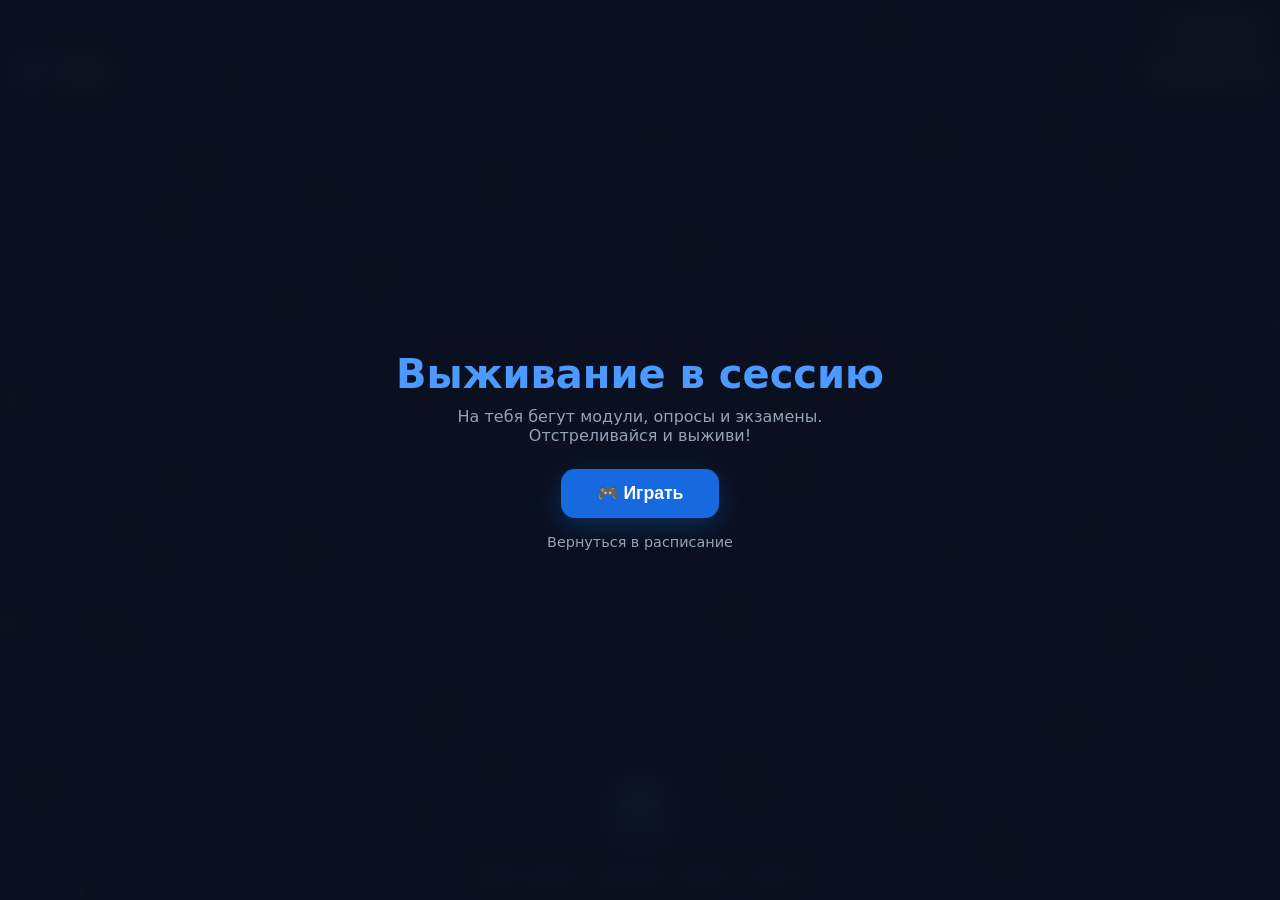
==== game.html @ 2bcfdd50 "The fifty-four part is ready" ====
<!DOCTYPE html>
<html lang="ru">
<head>
  <meta charset="UTF-8">
  <meta name="viewport" content="width=device-width, initial-scale=1.0, maximum-scale=1.0, user-scalable=no, viewport-fit=cover">
  <link rel="icon" type="image/png" href="img/favicon.png">
  <title>Выживание в сессию — ПараЗвёзд</title>
  <link rel="stylesheet" href="game.css">
</head>
<body>

  <div class="game-wrapper">
    <a href="schedule.html" class="btn-back">← Назад</a>
    
    <div class="ui-overlay">
      <div class="ui-health">HP: <span id="hpText">100</span></div>
      <div class="ui-score">Оценка: <span id="scoreText">0</span></div>
    </div>

    <canvas id="gameCanvas"></canvas>
    
    <div class="controls-hint desktop-only">
      <span>WASD / Стрелки — движение</span>
      <span>Пробел — стрелять</span>
    </div>
    <div class="controls-hint mobile-only">
      <span>Води пальцем — двигайся</span>
      <span>Стрельба автоматическая</span>
    </div>

    <!-- Экран старта (общий для всех) -->
    <div id="startScreen" class="game-over-overlay show">
      <h2 style="color: #4C9AFF; font-size: 2.5rem; margin-bottom: 10px;">Выживание в сессию</h2>
      <p id="startHint">На тебя бегут модули, опросы и экзамены.<br>Отстреливайся и выживи!</p>
      <button class="btn-restart" onclick="startGame()">🎮 Играть</button>
      <a href="schedule.html" class="btn-back-menu">Вернуться в расписание</a>
    </div>

    <!-- Экран проигрыша -->
    <div id="gameOver" class="game-over-overlay">
      <h2>Отчислен! 💀</h2>
      <p>Ты продержался: <span id="finalScore">0</span> очков</p>
      <button class="btn-restart" onclick="startGame()">Попробовать снова</button>
      <a href="schedule.html" class="btn-back-menu">Вернуться в расписание</a>
    </div>
  </div>

  <script src="game.js"></script>
</body>
</html>
---- game.css ----
* { margin: 0; padding: 0; box-sizing: border-box; }

body {
  background: #0B1120;
  color: #fff;
  font-family: 'Inter', system-ui, sans-serif;
  overflow: hidden;
  touch-action: none;
  user-select: none;
  -webkit-user-select: none;
}

#gameCanvas {
  display: block;
  position: fixed;
  top: 0; left: 0;
  width: 100vw;
  height: 100vh;
  height: 100dvh;
  z-index: 1;
}

.ui-overlay {
  position: fixed;
  top: 0; left: 0; right: 0;
  padding: 16px;
  /* Было: padding-top: max(16px, env(safe-area-inset-top)); */
  
  /* Стало: отступаем 60px сверху (чтобы уйти ниже кнопки "Назад") */
  padding-top: max(60px, env(safe-area-inset-top)); 
  
  display: flex;
  justify-content: space-between;
  pointer-events: none;
  font-weight: 800;
  font-size: 1.2rem;
  text-shadow: 0 2px 8px rgba(0, 0, 0, 0.8);
  z-index: 10;
}

.ui-health { color: #4C9AFF; }
.ui-health span { color: #fff; }
.ui-score { color: #FFD700; }
.ui-score span { color: #fff; }

.btn-back {
  position: fixed;
  top: 16px; right: 16px;
  top: max(16px, env(safe-area-inset-top));
  right: max(16px, env(safe-area-inset-right));
  background: rgba(255, 255, 255, 0.1);
  border: 1px solid rgba(255, 255, 255, 0.15);
  color: #fff;
  padding: 8px 16px;
  border-radius: 12px;
  text-decoration: none;
  font-weight: 600;
  font-size: 0.85rem;
  backdrop-filter: blur(10px);
  z-index: 20;
}

.controls-hint {
  position: fixed;
  bottom: 16px; left: 0; right: 0;
  bottom: max(16px, env(safe-area-inset-bottom));
  display: flex;
  justify-content: center;
  gap: 16px;
  font-size: 0.75rem;
  color: rgba(255, 255, 255, 0.5);
  pointer-events: none;
  z-index: 10;
  text-align: center;
}

.mobile-only { display: none; }
.desktop-only { display: flex; }

@media (max-width: 768px) {
  .desktop-only { display: none; }
  .mobile-only { display: flex; }
  
  .ui-overlay {
    font-size: 1rem;
    padding: 12px;
    padding-top: max(60px, env(safe-area-inset-top)); /* <--- Добавить */
  }
}

.game-over-overlay {
  position: fixed;
  inset: 0;
  background: rgba(11, 17, 32, 0.92);
  backdrop-filter: blur(12px);
  display: flex;
  flex-direction: column;
  align-items: center;
  justify-content: center;
  opacity: 0;
  pointer-events: none;
  transition: opacity 0.4s ease;
  z-index: 50;
  padding: 20px;
  text-align: center;
}
.game-over-overlay.show {
  opacity: 1;
  pointer-events: auto;
}

.game-over-overlay h2 {
  font-size: 2rem;
  color: #ef4444;
  margin-bottom: 12px;
}

.game-over-overlay p {
  font-size: 1rem;
  color: #94A3B8;
  margin-bottom: 24px;
}

#finalScore {
  color: #FFD700;
  font-weight: 800;
  font-size: 1.4rem;
}

.btn-restart {
  padding: 14px 36px;
  font-size: 1.1rem;
  font-weight: 700;
  background: #1769E0;
  color: #fff;
  border: none;
  border-radius: 14px;
  cursor: pointer;
  margin-bottom: 16px;
  box-shadow: 0 8px 24px rgba(23, 105, 224, 0.3);
  transition: transform 0.2s;
}
.btn-restart:active { transform: scale(0.95); }

.btn-back-menu {
  color: #94A3B8;
  text-decoration: none;
  font-size: 0.9rem;
}
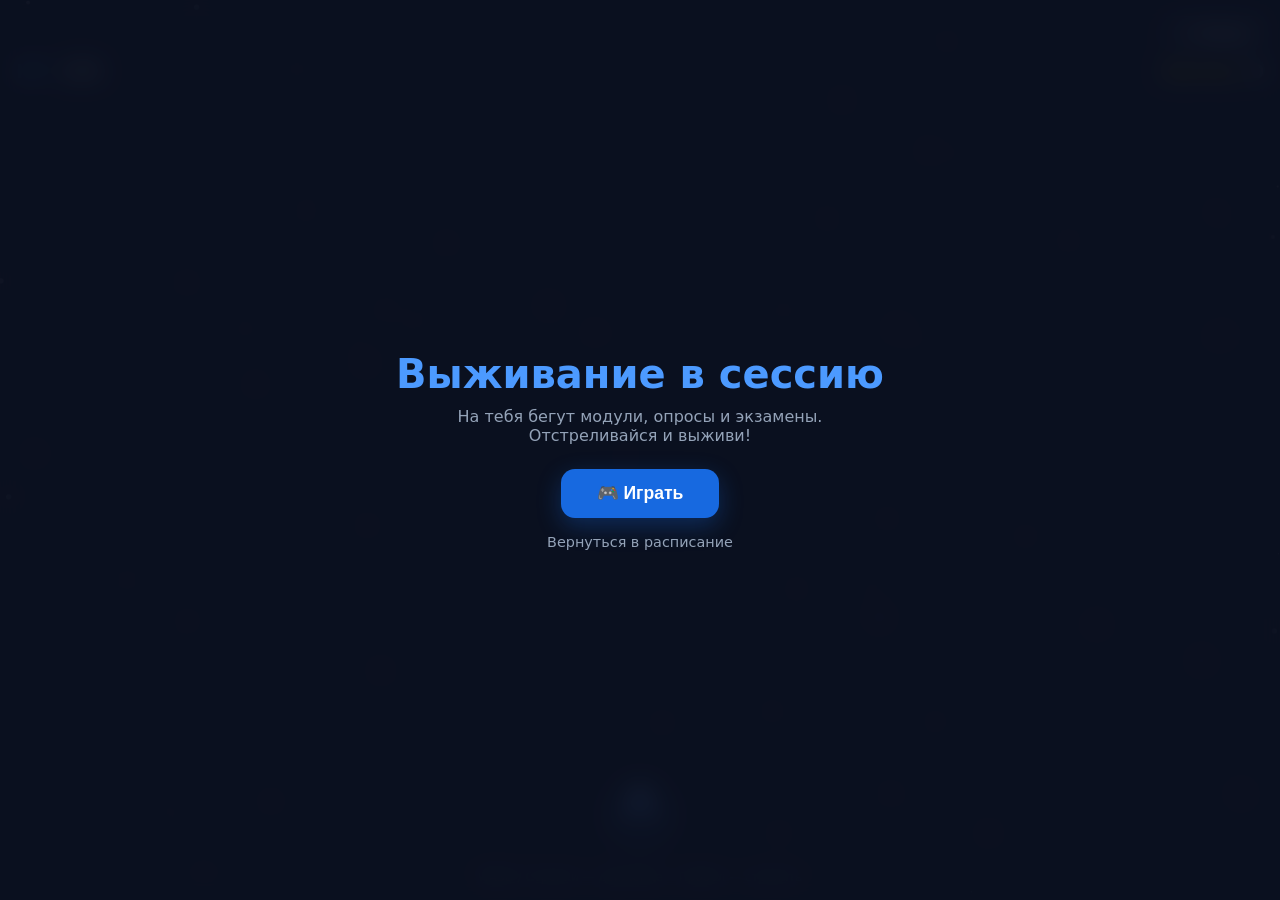
==== commit 898215e7: "The fifty-five part is ready" ====
--- a/game.html
+++ b/game.html
@@ -14,7 +14,7 @@
     
     <div class="ui-overlay">
       <div class="ui-health">HP: <span id="hpText">100</span></div>
-      <div class="ui-score">Оценка: <span id="scoreText">0</span></div>
+      <div class="ui-score">Баллы: <span id="scoreText">0</span></div>
     </div>
 
     <canvas id="gameCanvas"></canvas>
